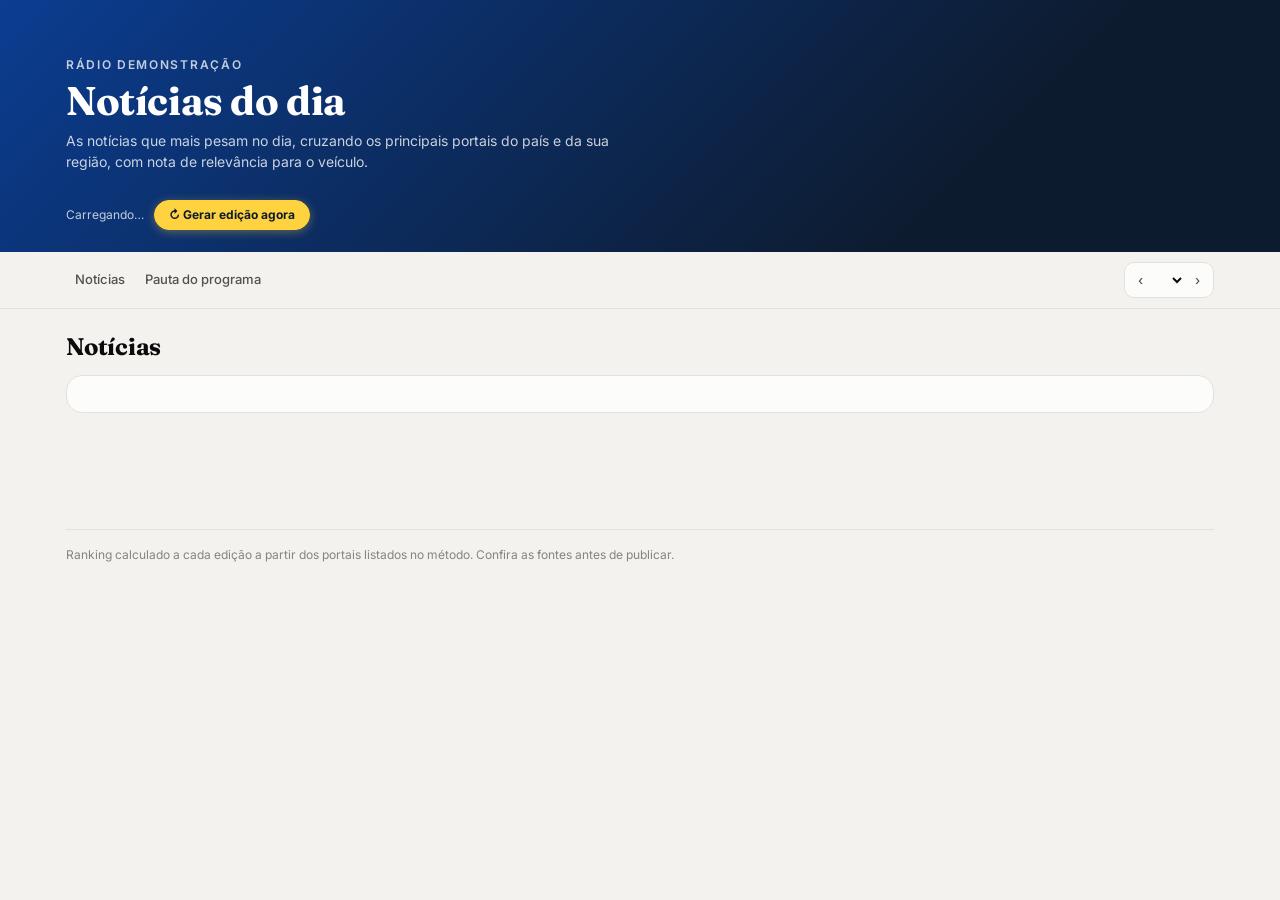
==== site/index.html @ 74e70b9e "Modelo Redação Inteligente: notícias e pauta do programa com login por usuário Co-Authored-By: Claud" ====
<!doctype html>
<html lang="pt-BR">
<head>
<meta charset="utf-8">
<meta name="viewport" content="width=device-width, initial-scale=1">
<meta name="theme-color" content="#0d1b2e">
<title>Notícias</title>
<meta name="robots" content="noindex">
<link rel="preconnect" href="https://fonts.googleapis.com">
<link href="https://fonts.googleapis.com/css2?family=Inter:wght@400;500;600;700;800&family=Fraunces:opsz,wght@9..144,600;9..144,700&display=swap" rel="stylesheet">
<style>
:root{
  color-scheme:light;
  --bg:#f3f2ee; --surface:#fcfcfb; --surface-2:#f6f5f1; --border:#e3e1da;
  --text:#0b0b0b; --text-2:#52514e; --muted:#85847e; --grid:#ebe9e3;
  --s1:#2a78d6; --s2:#eb6834; --s3:#1baf7a; --s4:#4a3aa7; --s5:#eda100;
  --good:#0f7a4c; --good-bg:#e5f4ec; --warn:#9a5b00; --warn-bg:#fbf0dc; --bad:#b4302f; --bad-bg:#fbe6e5;
}
@media (prefers-color-scheme:dark){
  :root:not([data-theme="light"]){
    color-scheme:dark;
    --bg:#111110; --surface:#1a1a19; --surface-2:#222220; --border:#2f2f2c;
    --text:#ffffff; --text-2:#c3c2b7; --muted:#8f8e86; --grid:#2a2a27;
    --s1:#3987e5; --s2:#d95926; --s3:#199e70; --s4:#9085e9; --s5:#c98500;
    --good:#4cc28a; --good-bg:#16291f; --warn:#e3a43c; --warn-bg:#2d2414; --bad:#ef7b7a; --bad-bg:#311a1a;
  }
}
:root[data-theme="dark"]{
  color-scheme:dark;
  --bg:#111110; --surface:#1a1a19; --surface-2:#222220; --border:#2f2f2c;
  --text:#ffffff; --text-2:#c3c2b7; --muted:#8f8e86; --grid:#2a2a27;
  --s1:#3987e5; --s2:#d95926; --s3:#199e70; --s4:#9085e9; --s5:#c98500;
  --good:#4cc28a; --good-bg:#16291f; --warn:#e3a43c; --warn-bg:#2d2414; --bad:#ef7b7a; --bad-bg:#311a1a;
}
*{box-sizing:border-box}
html{scroll-behavior:smooth;scroll-padding-top:64px}
body{margin:0;background:var(--bg);color:var(--text);font:15px/1.5 Inter,system-ui,sans-serif;-webkit-font-smoothing:antialiased}
a{color:inherit}
.hero{position:relative;color:#fff;background:#0d1b2e url(capa.jpg) center 40%/cover no-repeat;isolation:isolate}
.hero::before{content:"";position:absolute;inset:0;background:linear-gradient(180deg,rgba(8,16,30,.35) 0%,rgba(8,16,30,.72) 55%,rgba(8,16,30,.94) 100%);z-index:-1}
.hero-in{max-width:1180px;margin:0 auto;padding:56px 16px 28px;display:grid;grid-template-columns:auto 1fr auto;gap:24px;align-items:end}
.avatar-link{display:inline-block;border-radius:50%;line-height:0;flex-shrink:0;transition:transform .15s}.avatar-link:hover{transform:scale(1.04)}.avatar-link:focus-visible{outline:3px solid #fff;outline-offset:3px}
.avatar{width:128px;height:128px;border-radius:50%;object-fit:cover;border:4px solid rgba(255,255,255,.9);box-shadow:0 10px 30px rgba(0,0,0,.35)}
.who .eyebrow{font-size:12px;letter-spacing:.14em;text-transform:uppercase;opacity:.75;font-weight:600}
.who h1{font:700 40px/1.05 Fraunces,Georgia,serif;margin:6px 0 6px;letter-spacing:-.01em}
.who .handle{display:flex;align-items:center;gap:8px;font-size:15px;opacity:.92}
.badge{display:inline-flex;align-items:center;justify-content:center;width:18px;height:18px;border-radius:50%;background:#3b9cf6}
.badge svg{width:11px;height:11px}
.who .bio{font-size:14px;opacity:.78;margin-top:8px;max-width:560px}
.hero-stats{display:flex;gap:26px;text-align:right}
.hero-stats b{display:block;font-size:26px;font-weight:800;letter-spacing:-.02em;font-variant-numeric:tabular-nums}
.hero-stats span{font-size:12px;opacity:.75}
.hero-meta{max-width:1180px;margin:0 auto;padding:0 16px 22px;font-size:12px;display:flex;flex-wrap:wrap;gap:6px 10px;align-items:center}
.hero-meta #updated{opacity:.75}
.refresh{font:inherit;font-size:12px;font-weight:700;color:#0d1b2e;background:#ffd23f;border:1px solid #ffd23f;border-radius:999px;padding:5px 14px;cursor:pointer;box-shadow:0 2px 10px rgba(255,210,63,.35)}
.refresh:hover{background:#ffe17a;border-color:#ffe17a}
.refresh:disabled{color:rgba(255,255,255,.55);background:transparent;border:1px dashed rgba(255,255,255,.35);box-shadow:none;cursor:wait}
#refresh-st{opacity:.9}
nav{position:sticky;top:0;z-index:20;background:color-mix(in srgb,var(--bg) 88%,transparent);backdrop-filter:blur(10px);-webkit-backdrop-filter:blur(10px);border-bottom:1px solid var(--border)}
.nav-in{max-width:1180px;margin:0 auto;padding:10px 16px;display:flex;gap:10px 14px;align-items:center;justify-content:space-between;flex-wrap:wrap}
.tabs{display:flex;gap:2px;overflow-x:auto;scrollbar-width:none;max-width:100%}
.tabs a{white-space:nowrap;text-decoration:none;font-size:13px;font-weight:500;color:var(--text-2);padding:6px 9px;border-radius:8px}
.tabs a:hover{background:var(--surface);color:var(--text)}
.filters{display:flex;gap:8px;flex-wrap:wrap}
.seg{display:inline-flex;background:var(--surface);border:1px solid var(--border);border-radius:10px;padding:3px}
.seg button{border:0;background:transparent;color:var(--text-2);font:500 13px Inter,sans-serif;padding:5px 10px;border-radius:7px;cursor:pointer}
.seg button[aria-pressed="true"]{background:var(--text);color:var(--surface)}
.wrap{max-width:1180px;margin:0 auto;padding:24px 16px 56px}
section.block{margin-bottom:44px}
.sec-h{display:flex;align-items:baseline;justify-content:space-between;gap:12px;margin:0 0 14px;flex-wrap:wrap}
.sec-h h2{font:700 24px/1.15 Fraunces,Georgia,serif;margin:0;letter-spacing:-.01em}
.sec-h p{margin:0;color:var(--text-2);font-size:13px}
.kpis{display:grid;grid-template-columns:repeat(4,1fr);gap:12px;margin-bottom:12px}
.card{background:var(--surface);border:1px solid var(--border);border-radius:16px;padding:18px;min-width:0}
.kpi .label{font-size:12.5px;color:var(--text-2);font-weight:600}
.kpi .val{font-size:28px;font-weight:800;letter-spacing:-.02em;margin-top:2px;font-variant-numeric:tabular-nums}
.kpi .note{font-size:12px;color:var(--muted);margin-top:4px;line-height:1.4}
.g2{display:grid;grid-template-columns:1.4fr 1fr;gap:12px;margin-bottom:12px}
.g2e{display:grid;grid-template-columns:1fr 1fr;gap:12px;margin-bottom:12px}
.g3{display:grid;grid-template-columns:repeat(3,1fr);gap:12px;margin-bottom:12px}
.card h3{font-size:15px;margin:0 0 2px;font-weight:650}
.card .desc{font-size:12.5px;color:var(--text-2);margin:0 0 10px}
.head{display:flex;justify-content:space-between;align-items:flex-start;gap:8px;flex-wrap:wrap}
.per{display:inline-flex;align-items:center;gap:4px;font-size:11px;font-weight:600;color:var(--text-2);background:var(--surface-2);border:1px solid var(--border);padding:2px 8px;border-radius:999px;white-space:nowrap}
.per.diff{color:var(--warn);background:var(--warn-bg);border-color:transparent}
.per.diff::before{content:"!";font-weight:800}
.def{font-size:11.5px;color:var(--muted);margin-top:8px;line-height:1.45}
.def b{color:var(--text-2);font-weight:600}
.delta{font-size:12px;font-weight:700;margin-top:4px;font-variant-numeric:tabular-nums}
.delta.up{color:var(--good)} .delta.down{color:var(--bad)} .delta.na{color:var(--muted);font-weight:500}
.legend{display:flex;gap:12px;flex-wrap:wrap;font-size:12px;color:var(--text-2);margin:2px 0 8px}
.legend i{display:inline-block;width:10px;height:10px;border-radius:3px;margin-right:5px;vertical-align:-1px}
.legend i.ln{height:3px;border-radius:2px;vertical-align:3px;width:14px}
.legend i.dash{height:0;border-top:2px dashed var(--muted);background:none!important;vertical-align:3px;width:14px;border-radius:0}
svg{display:block;width:100%;height:auto;overflow:visible}
svg text{font:11px Inter,sans-serif;fill:var(--muted)}
.tip{position:fixed;pointer-events:none;background:var(--text);color:var(--surface);font-size:12px;padding:8px 10px;border-radius:8px;opacity:0;transition:opacity .1s;z-index:50;max-width:290px;line-height:1.45}
.callout{font-size:13px;color:var(--text-2);border-top:1px solid var(--border);padding-top:10px;margin-top:10px}
.callout b{color:var(--text)}
.empty{font-size:13px;color:var(--muted);border:1px dashed var(--border);border-radius:12px;padding:18px;text-align:center}
.warnline{font-size:12px;color:var(--warn);margin-top:6px}
.pick{margin-top:10px;padding:12px;border:1px dashed var(--border);border-radius:12px;font-size:13px;color:var(--text-2)}
.pick.on{border-style:solid;background:var(--surface-2);color:var(--text)}
.btn{display:inline-block;margin-top:8px;background:var(--text);color:var(--surface);text-decoration:none;font-weight:600;padding:7px 12px;border-radius:9px;border:0;font-size:13px;cursor:pointer}
.btn.ghost{background:var(--surface);color:var(--text);border:1px solid var(--border)}
.split{display:flex;height:14px;border-radius:5px;overflow:hidden;gap:2px;margin:12px 0 8px}
.today{display:grid;grid-template-columns:repeat(5,1fr);gap:12px;margin-bottom:12px}
/* funnel */
.funnel{display:flex;flex-direction:column;gap:6px}
.fstep{display:grid;grid-template-columns:150px 1fr 110px;gap:10px;align-items:center;font-size:13px}
.fstep .bar{height:26px;border-radius:6px;background:var(--s1);min-width:3px}
.fstep.na .bar{background:repeating-linear-gradient(45deg,var(--grid),var(--grid) 6px,transparent 6px,transparent 12px);border:1px dashed var(--border)}
.fstep b{font-variant-numeric:tabular-nums}
.frate{font-size:12px;color:var(--text-2);padding-left:160px}
.frate b{color:var(--text)}
/* calendar */
.cal{display:grid;grid-template-columns:28px repeat(7,1fr);gap:4px;font-size:11px}
.cal .dh{color:var(--muted);text-align:center;font-weight:600}
.cal .wk{color:var(--muted);font-size:10px;display:flex;align-items:center}
.cell{min-height:44px;border-radius:8px;background:var(--surface-2);border:1px solid var(--border);padding:4px;display:flex;flex-direction:column;justify-content:space-between;cursor:pointer;position:relative}
.cell.out{opacity:.35;cursor:default}
.cell .dn{font-size:10px;color:var(--muted)}
.cell .dots{display:flex;flex-wrap:wrap;gap:2px}
.cell .dots i{width:7px;height:7px;border-radius:2px}
.cell.sel{outline:2px solid var(--text)}
/* tables */
table.t{width:100%;border-collapse:collapse;font-size:13px;font-variant-numeric:tabular-nums}
.t th,.t td{padding:9px 8px;border-bottom:1px solid var(--border);text-align:right;white-space:nowrap}
.t th.l,.t td.l{text-align:left}
.t td.w{white-space:normal;min-width:200px}
.t th{font-size:11px;color:var(--text-2);text-transform:uppercase;letter-spacing:.04em;font-weight:600}
.t.sort th{cursor:pointer;user-select:none}
.t th.on{color:var(--text)}
.t td a{color:var(--text);text-decoration:none;border-bottom:1px solid var(--border)}
.small-n{color:var(--muted)}
.tag{display:inline-block;font-size:11px;font-weight:600;padding:2px 7px;border-radius:6px;border:1px solid var(--border);color:var(--text-2);margin-right:4px;white-space:nowrap}
.tag i{display:inline-block;width:7px;height:7px;border-radius:2px;margin-right:5px}
.tablewrap{overflow-x:auto}
.toolbar{display:flex;gap:8px;flex-wrap:wrap;margin-bottom:12px;align-items:center}
.toolbar input,.toolbar select{font:13px Inter,sans-serif;padding:7px 10px;border-radius:9px;border:1px solid var(--border);background:var(--surface);color:var(--text)}
.toolbar input{flex:1;min-width:160px}
.more{margin-top:12px;text-align:center}
/* analysis */
.ins-grid{display:grid;grid-template-columns:repeat(2,1fr);gap:12px}
.ins{background:var(--surface);border:1px solid var(--border);border-radius:16px;padding:18px;display:flex;flex-direction:column;gap:10px}
.ins-top{display:flex;justify-content:space-between;align-items:flex-start;gap:10px}
.ins h3{margin:0;font-size:16px;font-weight:700}
.pill{font-size:11px;font-weight:700;padding:3px 8px;border-radius:999px;white-space:nowrap}
.pill.good{background:var(--good-bg);color:var(--good)} .pill.warn{background:var(--warn-bg);color:var(--warn)} .pill.bad{background:var(--bad-bg);color:var(--bad)} .pill.neutral{background:var(--surface-2);color:var(--text-2)}
.ins .diag{font-size:14px;color:var(--text-2);margin:0}
.ins .diag b{color:var(--text)}
.ins ol{margin:0;padding-left:20px;font-size:14px}
.ins li{margin:5px 0}
.metric-row{display:flex;gap:16px;flex-wrap:wrap;font-size:12px;color:var(--muted)}
.metric-row b{display:block;font-size:20px;color:var(--text);font-weight:800;font-variant-numeric:tabular-nums}
.plan{display:grid;grid-template-columns:repeat(7,1fr);gap:8px}
.day{background:var(--surface);border:1px solid var(--border);border-radius:14px;padding:12px;font-size:13px}
.day h4{margin:0 0 8px;font-size:12px;text-transform:uppercase;letter-spacing:.06em;color:var(--text-2)}
.slot{border-left:3px solid var(--s1);padding:2px 0 2px 8px;margin:6px 0;line-height:1.35}
.slot small{display:block;color:var(--muted);font-size:11px}
.slot.r{border-color:var(--s2)} .slot.c{border-color:var(--s4)} .slot.s{border-color:var(--s3)}
.limits{display:grid;grid-template-columns:repeat(2,1fr);gap:8px 20px;font-size:13px}
.limits div{padding:8px 0;border-bottom:1px solid var(--border)}
.limits b{display:block}
.limits span{color:var(--text-2);font-size:12.5px}
.sources{font-size:12.5px;color:var(--text-2);margin-top:14px}
.sources a{text-decoration:none;border-bottom:1px dotted var(--muted)}
footer{color:var(--muted);font-size:12px;border-top:1px solid var(--border);padding-top:16px}
@media (max-width:900px){
  .hero-in{grid-template-columns:auto 1fr;padding-top:40px}
  .hero-stats{grid-column:1/-1;justify-content:flex-start;text-align:left}
  .kpis{grid-template-columns:repeat(2,1fr)}
  .today{grid-template-columns:repeat(2,1fr)}
  .g2,.g2e,.g3,.ins-grid,.limits{grid-template-columns:1fr}
  .plan{grid-template-columns:repeat(2,1fr)}
  .fstep{grid-template-columns:110px 1fr 84px}.frate{padding-left:0}
}
@media (max-width:520px){
  .avatar{width:84px;height:84px}
  .who h1{font-size:28px}
  .hero-stats{gap:18px}.hero-stats b{font-size:20px}
  .kpi .val{font-size:22px}
  .cell{min-height:36px}
}

.seg select{border:0;background:transparent;color:var(--text);font:600 13px Inter,sans-serif;padding:5px 6px}
.seg button:disabled{opacity:.3;cursor:default}
.opts{display:grid;grid-template-columns:1fr 1fr;gap:12px}
.opt,.hot{background:var(--surface);border:1px solid var(--border);border-radius:16px;padding:18px;display:flex;flex-direction:column;gap:10px;min-width:0}
.hot{border-left:4px solid var(--bad);margin-bottom:12px}
.opt-h{display:flex;align-items:center;gap:10px;flex-wrap:wrap}
.opt-h h3{margin:0;font-size:17px;font-weight:700;line-height:1.3}
.opt-n{font-size:11px;font-weight:800;letter-spacing:.08em;text-transform:uppercase;color:var(--muted)}
.pills{display:flex;gap:6px;flex-wrap:wrap}
.fact{margin:0;font-size:14.5px;line-height:1.5}
.src{font-size:12.5px;color:var(--text-2)}.src a{color:var(--text-2);text-decoration:none;border-bottom:1px dotted var(--muted)}
.blk{background:var(--surface-2);border:1px solid var(--border);border-radius:12px;padding:10px 12px}
.blk-h{display:flex;justify-content:space-between;align-items:center;gap:8px;font-size:11px;font-weight:700;text-transform:uppercase;letter-spacing:.06em;color:var(--text-2);margin-bottom:6px}
.blk p,.blk ul,.blk ol{margin:0;font-size:14px;line-height:1.5}.blk ul,.blk ol{padding-left:18px}
.blk pre{margin:0;white-space:pre-wrap;font:14px/1.55 Inter,sans-serif;color:var(--text)}
.copy{border:1px solid var(--border);background:var(--surface);color:var(--text);font:600 12px Inter,sans-serif;padding:4px 10px;border-radius:8px;cursor:pointer;white-space:nowrap}
.copy:hover{border-color:var(--text-2)}
.hook{display:grid;grid-template-columns:22px 1fr auto;gap:8px;align-items:start;font-size:14px;padding:6px 0;border-top:1px solid var(--border)}
.hook:first-of-type{border-top:0}.hook b{color:var(--s2)}
.note{font-size:13px;color:var(--text-2);padding:8px 10px;border-radius:10px;background:var(--warn-bg)}
.note.tl{background:var(--good-bg)}
.ag{display:grid;grid-template-columns:70px 1fr;gap:10px;padding:8px 0;border-bottom:1px solid var(--border);font-size:14px}.ag:last-child{border:0}
.ag a{color:var(--text-2);font-size:12.5px}
.time{display:inline-block;background:var(--text);color:var(--surface);border-radius:8px;padding:0 8px;margin-right:6px}
.dot{display:inline-block;width:10px;height:10px;border-radius:3px;margin-right:6px;vertical-align:-1px}
.slot-sec{margin-bottom:36px}
.toast{position:fixed;left:50%;bottom:24px;transform:translateX(-50%) translateY(20px);background:var(--text);color:var(--surface);padding:8px 14px;border-radius:10px;font-size:13px;font-weight:600;opacity:0;transition:.2s;pointer-events:none;z-index:60}
.toast.on{opacity:1;transform:translateX(-50%)}
@media (max-width:900px){.opts{grid-template-columns:1fr}}

.segbar{display:flex;gap:6px;flex-wrap:wrap;margin-top:14px}
.segbar button{border:1px solid var(--border);background:var(--surface);color:var(--text-2);font:600 13px Inter,sans-serif;padding:7px 12px;border-radius:999px;cursor:pointer}
.segbar button.on{background:var(--text);color:var(--surface);border-color:var(--text)}
.segbar small{opacity:.6;font-weight:500}
/* filtros congelados no topo ao rolar */
.fbar{position:sticky;top:var(--navh,58px);z-index:15;background:var(--bg);padding:2px 0 10px;margin-bottom:6px}
.fbar.stuck{border-bottom:1px solid var(--border);box-shadow:0 8px 14px -12px rgba(0,0,0,.45)}
.fbar .segbar{margin-top:8px}
.segbar .sh{display:none}
@media (max-width:760px){
  #segbar{display:grid;grid-template-columns:repeat(3,minmax(0,1fr));gap:6px}
  #segbar button{padding:7px 4px;font-size:12.5px;text-align:center;white-space:nowrap;overflow:hidden;text-overflow:ellipsis}
  #segbar .ln{display:none}#segbar .sh{display:inline}
  #novbar{flex-wrap:nowrap;gap:6px}#novbar button{padding:6px 10px;font-size:12.5px}#novbar .lbl{font-size:12px}}
.xtr{margin-top:14px}.xtr>summary{cursor:pointer;font:700 14px Inter,sans-serif;padding:4px 0;list-style:none}.xtr>summary::-webkit-details-marker{display:none}
.xtr>summary:before{content:"▸ ";color:var(--muted)}.xtr[open]>summary:before{content:"▾ "}
.xt{border-top:1px solid var(--border);padding:12px 0}.xt:first-of-type{border-top:0}
.xt-h{display:flex;gap:8px;align-items:center;flex-wrap:wrap}.xt-h a{font-weight:700;font-size:15px;color:var(--text);text-decoration:none}
.xt p{margin:6px 0;font-size:14px;line-height:1.45}
.xl{display:flex;gap:14px;flex-wrap:wrap}.xl a{font:600 13px Inter,sans-serif;color:var(--s1);text-decoration:none}.xt .uso{color:var(--text-2)}
.pill.info{background:color-mix(in srgb,var(--s1) 14%,transparent);color:var(--s1)}
h3 .pill.nov{display:inline-block;vertical-align:3px;margin-right:8px;cursor:help}
.novbar{margin-top:8px}.novbar .lbl{font:600 12px Inter,sans-serif;color:var(--muted);align-self:center;margin-right:2px}
.news{background:var(--surface);border:1px solid var(--border);border-radius:16px;padding:18px;margin-bottom:12px;display:flex;flex-direction:column;gap:10px}
.news-h{display:flex;gap:14px;align-items:flex-start}
.news h3{margin:6px 0 0;font-size:18px;line-height:1.3}
.rank{font:700 22px Fraunces,Georgia,serif;color:var(--muted);min-width:22px}
.score{font-size:28px;font-weight:800;text-align:right;line-height:1;font-variant-numeric:tabular-nums}
.score small{display:block;font-size:10px;font-weight:600;color:var(--muted);text-transform:uppercase;letter-spacing:.06em;margin-top:2px}
.sum{margin:0;font-size:15px;line-height:1.6}
.outs{display:flex;flex-wrap:wrap;gap:6px;align-items:center;font-size:12.5px}
.out{display:inline-flex;align-items:center;gap:5px;border:1px solid var(--border);border-radius:999px;padding:3px 9px;text-decoration:none;color:var(--text-2)}
.out i{width:8px;height:8px;border-radius:50%}
details summary{cursor:pointer;font-size:12.5px;color:var(--text-2)}
.crits{display:grid;gap:6px;margin-top:8px}
.crit{display:grid;grid-template-columns:190px 1fr 26px;gap:10px;align-items:center;font-size:12.5px}
.crit small{color:var(--muted)}
.cbar{height:8px;background:var(--grid);border-radius:4px;overflow:hidden}.cbar i{display:block;height:100%;background:var(--s1)}
.acts{display:flex;gap:8px;flex-wrap:wrap;align-items:center}
.acts .btn{margin:0}
@media (max-width:600px){.crit{grid-template-columns:1fr 26px}.crit .cbar{grid-column:1/-1;order:3}}
</style>
<link rel="stylesheet" href="estilo.css">
</head>
<body>

<header class="hero">
  <div class="hero-in">
    <div class="who">
      <div class="eyebrow" data-cli="veiculo">Redação</div>
      <h1>Notícias do dia</h1>
      <div class="bio">As notícias que mais pesam no dia, cruzando os principais portais do país e da sua região, com nota de relevância para o veículo.</div>
    </div>
  </div>
  <div class="hero-meta"><span id="updated">Carregando…</span> <button class="refresh" id="refresh" type="button">↻ Gerar edição agora</button> <span id="refresh-st" role="status"></span></div>
</header>

<nav>
  <div class="nav-in">
    <div class="tabs" id="segtabs"><a href="/" class="on" aria-current="page">Notícias</a><a href="pauta.html">Pauta do programa</a></div>
    <div class="filters">
      <div class="seg"><button id="prev" aria-label="Edição anterior">‹</button><select id="ed" aria-label="Escolher edição"></select><button id="next" aria-label="Próxima edição">›</button></div>
    </div>
  </div>
</nav>

<main class="wrap">
  <section class="block">
    <div class="sec-h"><h2 id="ed-title">Notícias</h2><p id="ed-sub"></p></div>
    <div class="card" id="headline"></div>
    <details class="card xtr" id="xtr" open hidden></details>
  </section>
  <div class="fbar" id="fbar"><div class="segbar" id="segbar"></div><div class="segbar novbar" id="novbar"></div></div>
  <section class="block" id="list"></section>
  <section class="block" id="method"></section>
  <footer>Ranking calculado a cada edição a partir dos portais listados no método. Confira as fontes antes de publicar.</footer>
</main>
<div class="toast" id="toast"></div>

<script src="app.js"></script>
<script src="novidade.js?v=1"></script>
<script>
const $=s=>document.querySelector(s);
const esc=s=>String(s??"").replace(/[&<>"]/g,c=>({"&":"&amp;","<":"&lt;",">":"&gt;",'"':"&quot;"}[c]));
const CAMP={direita:["Direita","var(--s1)"],"centro-direita":["Centro-direita","var(--s1)"],centro:["Centro","var(--muted)"],"centro-esquerda":["Centro-esquerda","var(--s2)"],esquerda:["Esquerda","var(--s2)"],estatal:["Estatal","var(--s4)"],internacional:["Internacional","var(--s3)"],rio:["Rio","var(--s5)"],regional:["Regional","var(--s5)"]};
const POS={manchete:"manchete",topo:"topo",secundario:"secundário","secundário":"secundário",editoria:"editoria"};
let CFG,EDS=[],CUR,ED,SEG="top",DONE={},BODIES={},NV={},NF="all",DONEP={};
/* dia da pauta do programa que recebe o item: hoje até 14h; depois, o próximo dia útil */
const progDay=()=>Painel.progDay();
const dBR=s=>s.slice(8,10)+"/"+s.slice(5,7);
const progPedido=it=>((it.segment==="x"?"Assunto em alta no X: "+it.title+". "+(it.summary||""):it.title)+" "+(((it.outlets||[])[0]||{}).url||"")).trim().slice(0,1400);
const NV_JAN=9; /* compara com as 9 edições anteriores (3 dias) */
const label=id=>{const [y,m,d,h]=id.split("-");return`${d}/${m} ${h}`};
function seal(text,cls){return`<span class="pill ${cls}">${text}</span>`}
function scoreColor(v){return v>=8?"var(--good)":v>=6?"var(--warn)":"var(--muted)"}
function card(it,rank){
  const segL=(CFG.segments.find(s=>s.key===it.segment)||{}).label||it.segment;
  const crit=CFG.criteria.map(c=>{const v=it.scores?.[c.key];return`<div class="crit" title="${esc(c.how)}"><span>${esc(c.label)} <small>peso ${c.weight}</small></span><div class="cbar"><i style="width:${(v??0)*10}%"></i></div><b>${v??"–"}</b></div>`}).join("");
  const outs=(it.outlets||[]).map(o=>{const c=CAMP[o.camp]||[o.camp,"var(--muted)"];return`<a class="out" href="${esc(o.url)}" target="_blank" rel="noopener" title="${esc(c[0])}${o.position?" · "+esc(POS[o.position]||o.position):""}"><i style="background:${c[1]}"></i>${esc(o.name)}${o.position==="manchete"?" ★":""}</a>`}).join("");
  const body=`Pedido gerado pela página de Notícias.\n\nEdição: ${ED.id}\nItem: ${it.id}\nTítulo: ${it.title}\nBloco: ${segL}\n\nResumo:\n${it.summary}\n\nFontes:\n${(it.outlets||[]).map(o=>`- ${o.name}: ${o.url}`).join("\n")}\n\nFormato desejado (opcional, apague o que não quiser): imagem, reel, carrossel, stories\nObservação (opcional):\n`;
  BODIES[it.id]=body;
  return`<article class="news" id="n-${esc(it.id)}">
    <div class="news-h"><span class="rank">${rank}</span><div style="flex:1;min-width:0"><div class="pills">${seal(esc(segL),"neutral")}${(ED.x_trends||[]).some(x=>x.item_id===it.id)?`<a class="pill info" href="#xtr" style="text-decoration:none" title="Assunto em alta no X agora">Em alta no X</a>`:""}${it.asymmetry?.flag?seal("Assimetria de cobertura","bad"):""}${DONEP[it.title]?`<a class="pill good" href="pauta.html#${DONEP[it.title]}" style="text-decoration:none">Na pauta do programa ✓</a>`:""}</div><h3>${novPill(it)}${esc(it.title)}</h3></div><div class="score" style="color:${scoreColor(it.score)}">${(it.score??0).toFixed(1).replace(".",",")}<small>nota</small></div></div>
    <p class="sum">${esc(it.summary)}</p>
    ${it.asymmetry?.flag?`<div class="note"><b>Assimetria:</b> ${esc(it.asymmetry.note||"")}</div>`:""}
    <div class="outs"><span class="small-n">${(it.outlets||[]).length} portais:</span>${outs}</div>
    <details><summary>Como a nota foi calculada</summary><div class="crits">${crit}</div></details>
    <div class="acts">${DONEP[it.title]?`<a class="btn ghost" href="pauta.html#${DONEP[it.title]}">Ver na pauta do programa</a>`:`<button class="btn" type="button" data-prog="${esc(it.id)}" title="Entra como primeiro item da pauta do programa de ${dBR(progDay())}">📺 Levar para a pauta do programa</button>`}${done?`<a class="btn ghost" href="pautas-nova.html#sob-demanda">Ver post do Instagram</a>`:(Painel.API?`<button class="btn ghost" type="button" data-pauta="${esc(it.id)}" title="Gera opções de post na aba Conteúdo do Instagram, seção Sob demanda">📲 Post do Instagram</button>`:`<a class="btn ghost" href="${issue}" target="_blank" rel="noopener">📲 Post do Instagram</a>`)}<span class="small-n pst"></span></div>
  </article>`;
}
function novPill(it){const n=NV[it.id];if(!n)return"";
  if(n.desd)return`<span class="pill info nov" title="${esc("Fato novo: "+n.desd)}">Desdobramento</span>`;
  return n.rep?`<span class="pill warn nov" title="Já apareceu hoje em: ${n.eds.map(label).join(", ")}">Repetida · ${n.eds.length+1}ª edição de hoje · desde ${n.eds[0].slice(-3)}</span>`
    :`<span class="pill good nov" title="Primeira vez no painel">Nova</span>`}
async function novidade(){
  NV={};const i=EDS.indexOf(ED.id),prev=EDS.slice(Math.max(0,i-NV_JAN),i).filter(e=>e.slice(0,10)===ED.id.slice(0,10)); /* repetida = só no mesmo dia */
  const old=await Promise.all(prev.map(e=>fetch(`noticias/${e}.json`).then(r=>r.json()).then(j=>({e,items:(j.items||[]).map(x=>({id:x.id,t:NOV.norm(x.title),s:NOV.norm(x.title+" "+String(x.summary||"").slice(0,300))}))})).catch(()=>({e,items:[]}))));
  (ED.items||[]).forEach(it=>{const t=NOV.norm(it.title),s=NOV.norm(it.title+" "+String(it.summary||"").slice(0,300));
    const eds=old.filter(o=>o.items.some(x=>x.id===it.id||NOV.sim(t,x.t)>=.5||NOV.sim(s,x.s)>=.5)).map(o=>o.e);
    NV[it.id]={rep:!it.desdobramento&&eds.length>0,eds,jan:prev.length,desd:it.desdobramento||null}});
}
const LEIT={"favorável à linha do veículo":"good","contrário à linha do veículo":"bad","a favor da direita":"good","ataque à direita":"bad","neutro":"neutral"};
function xItem(x,i){return{id:"x:"+i,title:x.nome,summary:(x.sobre||"")+(x.uso?" Como usar: "+x.uso:""),outlets:[{name:"X (em alta)",url:x.url}],segment:"x"}}
function getItem(id){return (ED.items||[]).find(i=>i.id===id)||(ED.x_trends||[]).map(xItem).find(i=>i.id===id)}
function renderX(){
  const L=ED.x_trends||[],el=$("#xtr");if(!L.length){el.hidden=true;return}el.hidden=false;
  el.innerHTML=`<summary>Em alta no X agora <small class="small-n">(${L.length} assuntos ligados ao veículo)</small></summary>`+L.map((x,i)=>{const it=xItem(x,i),d=progDay();
    BODIES[it.id]=`Pedido gerado pelo painel de Notícias (assunto em alta no X).\n\nEdição: ${ED.id}\nItem: ${it.id}\nTítulo: Em alta no X: ${x.nome}\n\nResumo:\n${it.summary}\n\nFontes:\n- X (busca): ${x.url}\n\nFormato desejado (opcional, apague o que não quiser): imagem, reel, carrossel, stories\nObservação (opcional):\n`;
    const rel=x.item_id&&(ED.items||[]).find(n=>n.id===x.item_id);
    return`<div class="xt"><div class="xt-h"><a href="${esc(x.url)}" target="_blank" rel="noopener">${esc(x.nome)}</a>${x.volume?`<span class="small-n">${Number(x.volume).toLocaleString("pt-BR")} posts</span>`:""}<span class="pill ${LEIT[x.leitura]||"neutral"}">${esc(x.leitura||"")}</span></div>
      <p>${esc(x.sobre||"")}</p>${x.uso?`<p class="uso"><b>Como usar:</b> ${esc(x.uso)}</p>`:""}<p class="xl"><a href="${esc(x.url)}" target="_blank" rel="noopener">Ver no X ↗</a>${(()=>{const f=(x.fonte&&x.fonte.url)?x.fonte:(rel&&(rel.outlets||[])[0]);return f&&f.url?`<a href="${esc(f.url)}" target="_blank" rel="noopener">Ler matéria${f.name?" ("+esc(f.name)+")":""} ↗</a>`:""})()}${rel?`<a href="#n-${esc(rel.id)}" data-goto="${esc(rel.id)}">Ver notícia ligada ↓</a>`:""}</p>${rel?`<p class="small-n">Notícia ligada: ${esc(rel.title)}</p>`:""}
      <div class="acts"><button class="btn" type="button" data-prog="${it.id}" title="Entra como primeiro item da pauta do programa de ${dBR(d)}">📺 Levar para a pauta do programa</button><span class="small-n pst"></span></div></div>`}).join("");
}
function fbarSetup(){const nav=document.querySelector("nav"),fb=$("#fbar");const upd=()=>document.documentElement.style.setProperty("--navh",(nav?Math.round(nav.getBoundingClientRect().height):0)+"px");upd();addEventListener("resize",upd);if(nav&&window.ResizeObserver)new ResizeObserver(upd).observe(nav);
  addEventListener("scroll",()=>{const top=fb.getBoundingClientRect().top,nh=nav?nav.offsetHeight:0;fb.classList.toggle("stuck",top<=nh+1&&scrollY>40)},{passive:true})}
function afterFilter(){const fb=$("#fbar");if(fb.classList.contains("stuck")){const nh=document.querySelector("nav")?.offsetHeight||0;scrollTo({top:$("#list").getBoundingClientRect().top+scrollY-nh-fb.offsetHeight-6})}
}
function render(){
  const items=ED.items||[];
  const segs=[{key:"top",label:"Destaques"},...CFG.segments];
  const SHORT={"Política nacional":"Política","Internacional":"Internac.","Segurança pública":"Segurança","Rio de Janeiro":"Rio","Ciência e tecnologia":"Ciência"};
  $("#segbar").innerHTML=segs.map(s=>{const n=s.key==="top"?(ED.top||[]).length:items.filter(i=>i.segment===s.key).length;return`<button class="${SEG===s.key?"on":""}" data-s="${s.key}" title="${esc(s.label)}"><span class="ln">${esc(s.label)}</span><span class="sh">${esc(SHORT[s.label]||s.label)}</span> <small>${n}</small></button>`}).join("");
  document.querySelectorAll("#segbar button").forEach(b=>b.onclick=()=>{SEG=b.dataset.s;render();afterFilter()});
  const L0=SEG==="top"?(ED.top||[]).map(id=>items.find(i=>i.id===id)).filter(Boolean):items.filter(i=>i.segment===SEG).sort((a,b)=>b.score-a.score);
  const isRep=it=>!!NV[it.id]?.rep,nN=L0.filter(it=>!isRep(it)).length,nR=L0.length-nN;
  const ready=Object.keys(NV).length>0;
  $("#novbar").innerHTML=!ready?`<span class="lbl">Conferindo o que é novo desde as edições anteriores…</span>`:`<span class="lbl">Mostrar:</span>`+[["all","Todas",L0.length],["new","Novas",nN],["rep","Repetidas",nR]].map(([k,t,n])=>`<button class="${NF===k?"on":""}" data-nf="${k}">${t} <small>${n}</small></button>`).join("");
  document.querySelectorAll("#novbar button").forEach(b=>b.onclick=()=>{NF=b.dataset.nf;render();afterFilter()});
  const L=L0.filter(it=>!ready||NF==="all"||(NF==="rep")===isRep(it));
  $("#list").innerHTML=L.length?L.map(it=>card(it,L0.indexOf(it)+1)).join(""):`<div class="empty">${L0.length?(NF==="new"?"Nenhuma notícia nova neste bloco nesta edição.":"Nenhuma notícia repetida neste bloco nesta edição."):"Nenhuma notícia neste bloco nesta edição."}</div>`;
}
function method(){
  const W=CFG.criteria.reduce((s,c)=>s+c.weight,0);
  $("#method").innerHTML=`<div class="sec-h"><h2>Método</h2><p>Parâmetros em noticias/config.json</p></div><div class="card">
  <p class="def" style="margin-top:0">Nota final = média ponderada dos 4 critérios (0 a 10). Resumo de ${CFG.summary_lines} linhas, até ${CFG.items_per_segment} notícias por bloco, mínimo de ${CFG.min_outlets} portais por notícia.</p>
  ${CFG.criteria.map(c=>`<div class="ag"><b>Peso ${c.weight}</b><span><b>${esc(c.label)}</b> (${Math.round(c.weight/W*100)}% da nota). ${esc(c.how)}</span></div>`).join("")}
  <div class="ag"><b>Selo</b><span><b>Assimetria de cobertura.</b> ${esc(CFG.asymmetry.rule)}</span></div>
  <p class="def">Portais monitorados (${CFG.outlets.length}): ${CFG.outlets.map(o=>`${esc(o.name)} <span class="small-n">(${esc(CAMP[o.camp]?.[0]||o.camp)})</span>`).join(", ")}. ${CFG.outlets.filter(o=>o.fetch===false).map(o=>esc(o.name)+" bloqueia leitura automática: entra só quando aparece na busca ou é citado por outro portal, e a ausência dele não pesa na nota nem na assimetria").join(". ")}${CFG.outlets.some(o=>o.fetch===false)?". ":""}A classificação por campo editorial segue a percepção corrente e pode ser ajustada no arquivo de configuração.</p></div>`;
}
async function load(id){
  CUR=id;$("#ed").value=id;const i=EDS.indexOf(id);$("#prev").disabled=i<=0;$("#next").disabled=i>=EDS.length-1;
  try{ED=await fetch(`noticias/${id}.json?`+Date.now()).then(r=>r.json());ED.id=id;
    const g=new Date(ED.generated);$("#ed-title").textContent=`Edição das ${id.slice(-3)} · ${label(id).slice(0,5)}`;
    $("#ed-sub").textContent=`Gerada em ${g.toLocaleDateString("pt-BR",{timeZone:"America/Sao_Paulo"})} às ${g.toLocaleTimeString("pt-BR",{timeZone:"America/Sao_Paulo",hour:"2-digit",minute:"2-digit"})} (Brasília) · ${(ED.items||[]).length} notícias`;
    $("#updated").textContent=$("#ed-sub").textContent;
    $("#headline").innerHTML=`<p style="font-size:16px;font-weight:600;margin:0;line-height:1.45">${esc(ED.headline||"")}</p>`;
    NV={};renderX();render();await novidade();if(CUR===id)render();history.replaceState(null,"","#"+id)}
  catch(e){$("#list").innerHTML=`<div class="empty">Não foi possível carregar a edição ${esc(id)}.</div>`}
}
Painel.pronto.then(()=>Promise.all([fetch("noticias/config.json?"+Date.now()).then(r=>r.json()),fetch("noticias/index.json?"+Date.now()).then(r=>r.ok?r.json():{editions:[]}).catch(()=>({editions:[]}))]).then(([c,ix])=>{
  CFG=c;method();fbarSetup();
  fetch("programa/index.json?"+Date.now()).then(r=>r.json()).then(ix=>Promise.all((ix.days||[]).sort().slice(-3).map(d=>fetch(`programa/${d}.json?`+Date.now()).then(r=>r.json()).then(p=>(p.itens||[]).forEach(x=>{if(x.avulsa&&x.pedido)(ED&&ED.items||[]).forEach(it=>{if(String(x.pedido).includes(it.title))DONEP[it.title]=d})})).catch(()=>{})))).then(()=>{if(ED&&Object.keys(DONEP).length)render()}).catch(()=>{});
  EDS=(ix.editions||[]).sort();
  if(!EDS.length){$("#updated").textContent="A primeira edição sai no próximo horário (6h, 12h ou 19h).";$("#list").innerHTML=`<div class="empty">Nenhuma edição publicada ainda.</div>`;return}
  $("#ed").innerHTML=EDS.slice().reverse().map(e=>`<option value="${e}">${label(e)}</option>`).join("");
  $("#ed").onchange=e=>load(e.target.value);$("#prev").onclick=()=>load(EDS[EDS.indexOf(CUR)-1]);$("#next").onclick=()=>load(EDS[EDS.indexOf(CUR)+1]);
  load(EDS[EDS.length-1]); /* abre sempre a edição mais recente; as anteriores ficam nas setas e na lista */
}));

Painel.wire({btn:document.getElementById("refresh"),st:document.getElementById("refresh-st"),job:"noticias",wf:"noticias.yml",minutes:25,needsClaude:true,
  stamp:()=>fetch("noticias/index.json?"+Date.now(),{cache:"no-store"}).then(r=>r.json()).then(i=>{const e=i.editions[i.editions.length-1];return fetch("noticias/"+e+".json?"+Date.now(),{cache:"no-store"}).then(r=>r.json()).then(x=>e+x.generated)}),
  labels:{running:"Gerando a edição: lendo os portais (10 a 20 minutos)…"}});

/* "Ver notícia ligada": abre o bloco da notícia e rola até ela */
document.addEventListener("click",e=>{const a=e.target.closest("a[data-goto]");if(!a)return;e.preventDefault();
  const it=(ED.items||[]).find(i=>i.id===a.dataset.goto);if(!it)return;
  if(!(SEG==="top"&&(ED.top||[]).includes(it.id)))SEG=it.segment;NF="all";render();
  const el=document.getElementById("n-"+it.id);if(el){el.scrollIntoView({behavior:"smooth",block:"start"});el.style.outline="2px solid var(--s1)";setTimeout(()=>el.style.outline="",2500)}});

/* Pauta do programa com um clique: entra como item avulso no início da pauta */
document.addEventListener("click",async e=>{
  const b=e.target.closest("button[data-prog]");if(!b)return;
  const it=getItem(b.dataset.prog);if(!it)return;
  const st=b.parentElement.querySelector(".pst"),say=t=>{if(st)st.textContent=" "+t};const d=progDay();
  b.disabled=true;say("Enviando…");
  try{await Painel.call("/avulso",{pedido:progPedido(it),data:d,obs:"Veio da página de Notícias."});
    b.textContent="Enviado para o programa ✓";
    say(`Entra no início da pauta do programa de ${dBR(d)} em 3 a 10 minutos (se a pauta estiver sendo gerada, espera ela terminar).`);
  }catch(err){say(err.message);b.disabled=false}
});

</script>
</body>
</html>
---- site/estilo.css ----
/* Complementos comuns: menu do usuário, janela de senha, aviso e cabeçalho com a cor do cliente */
:root{--marca:#0b3d91}
.hero{background:linear-gradient(135deg,var(--marca) 0%,#0d1b2e 75%)!important}
.hero::before{display:none!important}
.hero-in{grid-template-columns:1fr auto!important}
.umenu{position:relative;margin-left:auto}
.ubtn{font:600 14px Inter,sans-serif;background:var(--surface);color:var(--text);border:1px solid var(--border);border-radius:999px;padding:6px 12px;cursor:pointer}
.upop{position:absolute;right:0;top:calc(100% + 6px);min-width:220px;background:var(--surface);border:1px solid var(--border);border-radius:12px;box-shadow:0 12px 30px rgba(0,0,0,.18);padding:6px;z-index:50;display:flex;flex-direction:column}
.upop .uhead{padding:8px 10px;border-bottom:1px solid var(--border);margin-bottom:4px;display:flex;flex-direction:column}
.upop .uhead small{color:var(--muted);font-size:12px}
.upop a,.upop button{font:500 14px Inter,sans-serif;text-align:left;padding:8px 10px;border-radius:8px;background:none;border:0;color:var(--text);text-decoration:none;cursor:pointer}
.upop a:hover,.upop button:hover{background:var(--surface-2)}
.modal{position:fixed;inset:0;background:rgba(0,0,0,.45);display:flex;align-items:center;justify-content:center;z-index:100;padding:16px}
.mbox{background:var(--surface);color:var(--text);border-radius:16px;padding:22px;width:100%;max-width:400px;display:flex;flex-direction:column;gap:10px}
.mbox h3{margin:0;font:700 20px Fraunces,Georgia,serif}
.mbox label{display:flex;flex-direction:column;gap:4px;font-size:13px;font-weight:600;color:var(--text-2)}
.mbox input,.mbox select{font:15px Inter,sans-serif;padding:10px 12px;border:1px solid var(--border);border-radius:10px;background:var(--bg);color:var(--text)}
.merr{color:var(--bad);font-size:13px;min-height:1em;margin:0}
.mact{display:flex;gap:8px;justify-content:flex-end}
.toast{position:fixed;left:50%;bottom:24px;transform:translateX(-50%) translateY(20px);background:var(--text);color:var(--surface);padding:10px 16px;border-radius:999px;font-size:14px;opacity:0;transition:.2s;pointer-events:none;z-index:120}
.toast.on{opacity:1;transform:translateX(-50%)}
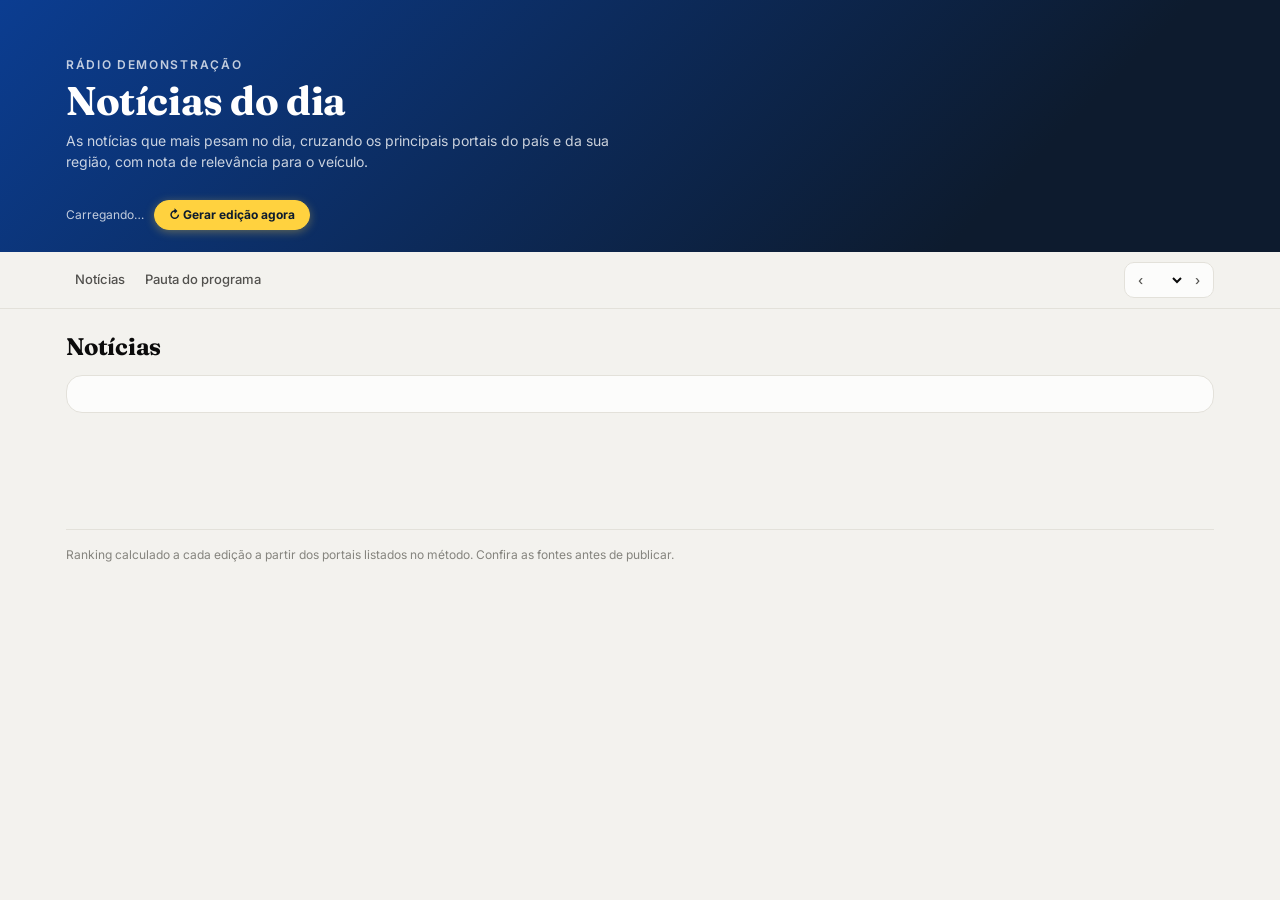
==== commit 2f31e922: "Tela de Configurações para o administrador do cliente, paleta a partir do logo e aplicação automátic" ====
--- a/site/index.html
+++ b/site/index.html
@@ -52,8 +52,8 @@
 .hero-stats span{font-size:12px;opacity:.75}
 .hero-meta{max-width:1180px;margin:0 auto;padding:0 16px 22px;font-size:12px;display:flex;flex-wrap:wrap;gap:6px 10px;align-items:center}
 .hero-meta #updated{opacity:.75}
-.refresh{font:inherit;font-size:12px;font-weight:700;color:#0d1b2e;background:#ffd23f;border:1px solid #ffd23f;border-radius:999px;padding:5px 14px;cursor:pointer;box-shadow:0 2px 10px rgba(255,210,63,.35)}
-.refresh:hover{background:#ffe17a;border-color:#ffe17a}
+.refresh{font:inherit;font-size:12px;font-weight:700;color:var(--sobre-destaque,#0d1b2e);background:var(--destaque,#ffd23f);border:1px solid var(--destaque,#ffd23f);border-radius:999px;padding:5px 14px;cursor:pointer;box-shadow:0 2px 10px rgba(255,210,63,.35)}
+.refresh:hover{filter:brightness(1.06)}
 .refresh:disabled{color:rgba(255,255,255,.55);background:transparent;border:1px dashed rgba(255,255,255,.35);box-shadow:none;cursor:wait}
 #refresh-st{opacity:.9}
 nav{position:sticky;top:0;z-index:20;background:color-mix(in srgb,var(--bg) 88%,transparent);backdrop-filter:blur(10px);-webkit-backdrop-filter:blur(10px);border-bottom:1px solid var(--border)}
@@ -386,7 +386,7 @@
   CFG=c;method();fbarSetup();
   fetch("programa/index.json?"+Date.now()).then(r=>r.json()).then(ix=>Promise.all((ix.days||[]).sort().slice(-3).map(d=>fetch(`programa/${d}.json?`+Date.now()).then(r=>r.json()).then(p=>(p.itens||[]).forEach(x=>{if(x.avulsa&&x.pedido)(ED&&ED.items||[]).forEach(it=>{if(String(x.pedido).includes(it.title))DONEP[it.title]=d})})).catch(()=>{})))).then(()=>{if(ED&&Object.keys(DONEP).length)render()}).catch(()=>{});
   EDS=(ix.editions||[]).sort();
-  if(!EDS.length){$("#updated").textContent="A primeira edição sai no próximo horário (6h, 12h ou 19h).";$("#list").innerHTML=`<div class="empty">Nenhuma edição publicada ainda.</div>`;return}
+  if(!EDS.length){$("#updated").textContent="A primeira edição sai no próximo horário ("+((Painel.cliente&&Painel.cliente.edicoes)||[]).join(", ")+").";$("#list").innerHTML=`<div class="empty">Nenhuma edição publicada ainda.</div>`;return}
   $("#ed").innerHTML=EDS.slice().reverse().map(e=>`<option value="${e}">${label(e)}</option>`).join("");
   $("#ed").onchange=e=>load(e.target.value);$("#prev").onclick=()=>load(EDS[EDS.indexOf(CUR)-1]);$("#next").onclick=()=>load(EDS[EDS.indexOf(CUR)+1]);
   load(EDS[EDS.length-1]); /* abre sempre a edição mais recente; as anteriores ficam nas setas e na lista */
--- a/site/estilo.css
+++ b/site/estilo.css
@@ -1,10 +1,13 @@
 /* Complementos comuns: menu do usuário, janela de senha, aviso e cabeçalho com a cor do cliente */
-:root{--marca:#0b3d91}
-.hero{background:linear-gradient(135deg,var(--marca) 0%,#0d1b2e 75%)!important}
+:root{--marca:#0b3d91;--marca-esc:#0d1b2e;--acento:#a63922;--destaque:#ffd23f;--sobre-destaque:#0d1b2e}
+.hero{background:linear-gradient(135deg,var(--marca) 0%,var(--marca-esc) 78%)!important}
+.hlogo{display:block;max-height:56px;max-width:220px;width:auto;margin:0 0 14px;padding:8px 12px;background:#fff;border-radius:12px;box-shadow:0 4px 18px rgba(0,0,0,.18)}
+@media (max-width:640px){.hlogo{max-height:44px}}
 .hero::before{display:none!important}
 .hero-in{grid-template-columns:1fr auto!important}
 .umenu{position:relative;margin-left:auto}
 .ubtn{font:600 14px Inter,sans-serif;background:var(--surface);color:var(--text);border:1px solid var(--border);border-radius:999px;padding:6px 12px;cursor:pointer}
+.upop[hidden]{display:none!important}
 .upop{position:absolute;right:0;top:calc(100% + 6px);min-width:220px;background:var(--surface);border:1px solid var(--border);border-radius:12px;box-shadow:0 12px 30px rgba(0,0,0,.18);padding:6px;z-index:50;display:flex;flex-direction:column}
 .upop .uhead{padding:8px 10px;border-bottom:1px solid var(--border);margin-bottom:4px;display:flex;flex-direction:column}
 .upop .uhead small{color:var(--muted);font-size:12px}
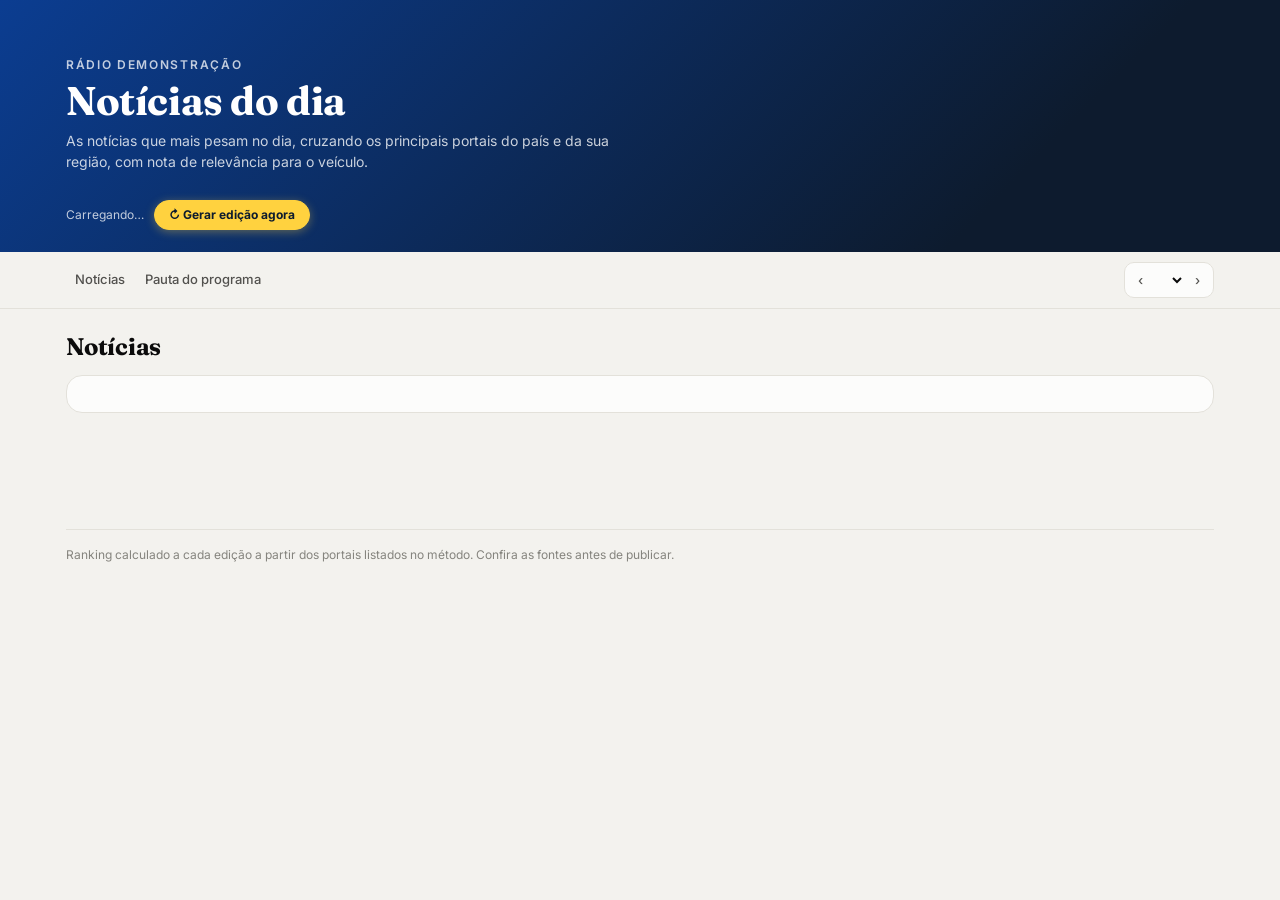
==== commit cbcc2101: "Notícias marcam o que já está na pauta vigente (mesmo fato) ou ligado a um item dela Co-Authored-By:" ====
--- a/site/index.html
+++ b/site/index.html
@@ -297,7 +297,7 @@
 <script>
 const $=s=>document.querySelector(s);
 const esc=s=>String(s??"").replace(/[&<>"]/g,c=>({"&":"&amp;","<":"&lt;",">":"&gt;",'"':"&quot;"}[c]));
-const CAMP={direita:["Direita","var(--s1)"],"centro-direita":["Centro-direita","var(--s1)"],centro:["Centro","var(--muted)"],"centro-esquerda":["Centro-esquerda","var(--s2)"],esquerda:["Esquerda","var(--s2)"],estatal:["Estatal","var(--s4)"],internacional:["Internacional","var(--s3)"],rio:["Rio","var(--s5)"],regional:["Regional","var(--s5)"]};
+const CAMP={outros:["Outros","var(--muted)"],direita:["Direita","var(--s1)"],"centro-direita":["Centro-direita","var(--s1)"],centro:["Centro","var(--muted)"],"centro-esquerda":["Centro-esquerda","var(--s2)"],esquerda:["Esquerda","var(--s2)"],estatal:["Estatal","var(--s4)"],internacional:["Internacional","var(--s3)"],rio:["Rio","var(--s5)"],regional:["Regional","var(--s5)"]};
 const POS={manchete:"manchete",topo:"topo",secundario:"secundário","secundário":"secundário",editoria:"editoria"};
 let CFG,EDS=[],CUR,ED,SEG="top",DONE={},BODIES={},NV={},NF="all",DONEP={};
 /* dia da pauta do programa que recebe o item: hoje até 14h; depois, o próximo dia útil */
@@ -309,18 +309,19 @@
 function seal(text,cls){return`<span class="pill ${cls}">${text}</span>`}
 function scoreColor(v){return v>=8?"var(--good)":v>=6?"var(--warn)":"var(--muted)"}
 function card(it,rank){
+  const NP=naPauta(it);
   const segL=(CFG.segments.find(s=>s.key===it.segment)||{}).label||it.segment;
   const crit=CFG.criteria.map(c=>{const v=it.scores?.[c.key];return`<div class="crit" title="${esc(c.how)}"><span>${esc(c.label)} <small>peso ${c.weight}</small></span><div class="cbar"><i style="width:${(v??0)*10}%"></i></div><b>${v??"–"}</b></div>`}).join("");
   const outs=(it.outlets||[]).map(o=>{const c=CAMP[o.camp]||[o.camp,"var(--muted)"];return`<a class="out" href="${esc(o.url)}" target="_blank" rel="noopener" title="${esc(c[0])}${o.position?" · "+esc(POS[o.position]||o.position):""}"><i style="background:${c[1]}"></i>${esc(o.name)}${o.position==="manchete"?" ★":""}</a>`}).join("");
   const body=`Pedido gerado pela página de Notícias.\n\nEdição: ${ED.id}\nItem: ${it.id}\nTítulo: ${it.title}\nBloco: ${segL}\n\nResumo:\n${it.summary}\n\nFontes:\n${(it.outlets||[]).map(o=>`- ${o.name}: ${o.url}`).join("\n")}\n\nFormato desejado (opcional, apague o que não quiser): imagem, reel, carrossel, stories\nObservação (opcional):\n`;
   BODIES[it.id]=body;
   return`<article class="news" id="n-${esc(it.id)}">
-    <div class="news-h"><span class="rank">${rank}</span><div style="flex:1;min-width:0"><div class="pills">${seal(esc(segL),"neutral")}${(ED.x_trends||[]).some(x=>x.item_id===it.id)?`<a class="pill info" href="#xtr" style="text-decoration:none" title="Assunto em alta no X agora">Em alta no X</a>`:""}${it.asymmetry?.flag?seal("Assimetria de cobertura","bad"):""}${DONEP[it.title]?`<a class="pill good" href="pauta.html#${DONEP[it.title]}" style="text-decoration:none">Na pauta do programa ✓</a>`:""}</div><h3>${novPill(it)}${esc(it.title)}</h3></div><div class="score" style="color:${scoreColor(it.score)}">${(it.score??0).toFixed(1).replace(".",",")}<small>nota</small></div></div>
+    <div class="news-h"><span class="rank">${rank}</span><div style="flex:1;min-width:0"><div class="pills">${seal(esc(segL),"neutral")}${(ED.x_trends||[]).some(x=>x.item_id===it.id)?`<a class="pill info" href="#xtr" style="text-decoration:none" title="Assunto em alta no X agora">Em alta no X</a>`:""}${it.asymmetry?.flag?seal("Assimetria de cobertura","bad"):""}${NP?`<a class="pill ${NP.forte?"good":"info"}" href="pauta.html#${NP.dia}" style="text-decoration:none" title="Item ${NP.n} da pauta: ${esc(NP.titulo)}">${NP.forte?`✓ Na pauta de ${dBR(NP.dia)} · item ${NP.n}`:`Ligada ao item ${NP.n} da pauta`}</a>`:""}</div><h3>${novPill(it)}${esc(it.title)}</h3></div><div class="score" style="color:${scoreColor(it.score)}">${(it.score??0).toFixed(1).replace(".",",")}<small>nota</small></div></div>
     <p class="sum">${esc(it.summary)}</p>
     ${it.asymmetry?.flag?`<div class="note"><b>Assimetria:</b> ${esc(it.asymmetry.note||"")}</div>`:""}
     <div class="outs"><span class="small-n">${(it.outlets||[]).length} portais:</span>${outs}</div>
     <details><summary>Como a nota foi calculada</summary><div class="crits">${crit}</div></details>
-    <div class="acts">${DONEP[it.title]?`<a class="btn ghost" href="pauta.html#${DONEP[it.title]}">Ver na pauta do programa</a>`:`<button class="btn" type="button" data-prog="${esc(it.id)}" title="Entra como primeiro item da pauta do programa de ${dBR(progDay())}">📺 Levar para a pauta do programa</button>`}${done?`<a class="btn ghost" href="pautas-nova.html#sob-demanda">Ver post do Instagram</a>`:(Painel.API?`<button class="btn ghost" type="button" data-pauta="${esc(it.id)}" title="Gera opções de post na aba Conteúdo do Instagram, seção Sob demanda">📲 Post do Instagram</button>`:`<a class="btn ghost" href="${issue}" target="_blank" rel="noopener">📲 Post do Instagram</a>`)}<span class="small-n pst"></span></div>
+    <div class="acts">${NP&&NP.forte?`<a class="btn ghost" href="pauta.html#${NP.dia}">Ver na pauta do programa</a>`:`<button class="btn" type="button" data-prog="${esc(it.id)}" title="Entra como primeiro item da pauta do programa de ${dBR(progDay())}">📺 Levar para a pauta do programa</button>`}<span class="small-n pst"></span></div>
   </article>`;
 }
 function novPill(it){const n=NV[it.id];if(!n)return"";
@@ -351,6 +352,7 @@
 function afterFilter(){const fb=$("#fbar");if(fb.classList.contains("stuck")){const nh=document.querySelector("nav")?.offsetHeight||0;scrollTo({top:$("#list").getBoundingClientRect().top+scrollY-nh-fb.offsetHeight-6})}
 }
 function render(){
+  if(ED&&PAUTA){const n=(ED.items||[]).filter(i=>(naPauta(i)||{}).forte).length,h=$("#headline");let e=$("#napauta");if(!e&&h){e=document.createElement("p");e.id="napauta";e.className="small-n";e.style.margin="8px 0 0";h.appendChild(e)}if(e)e.innerHTML=n?`✓ ${n} ${n>1?"notícias desta edição já estão":"notícia desta edição já está"} na <a href="pauta.html#${PAUTA.dia}">pauta de ${dBR(PAUTA.dia)}</a>.`:`Nenhuma notícia desta edição está na <a href="pauta.html#${PAUTA.dia}">pauta de ${dBR(PAUTA.dia)}</a> ainda.`}
   const items=ED.items||[];
   const segs=[{key:"top",label:"Destaques"},...CFG.segments];
   const SHORT={"Política nacional":"Política","Internacional":"Internac.","Segurança pública":"Segurança","Rio de Janeiro":"Rio","Ciência e tecnologia":"Ciência"};
@@ -372,6 +374,33 @@
   <div class="ag"><b>Selo</b><span><b>Assimetria de cobertura.</b> ${esc(CFG.asymmetry.rule)}</span></div>
   <p class="def">Portais monitorados (${CFG.outlets.length}): ${CFG.outlets.map(o=>`${esc(o.name)} <span class="small-n">(${esc(CAMP[o.camp]?.[0]||o.camp)})</span>`).join(", ")}. ${CFG.outlets.filter(o=>o.fetch===false).map(o=>esc(o.name)+" bloqueia leitura automática: entra só quando aparece na busca ou é citado por outro portal, e a ausência dele não pesa na nota nem na assimetria").join(". ")}${CFG.outlets.some(o=>o.fetch===false)?". ":""}A classificação por campo editorial segue a percepção corrente e pode ser ajustada no arquivo de configuração.</p></div>`;
 }
+/* Pauta vigente: a do próximo programa (ou a mais recente antes dele). Uma notícia "está na pauta" quando
+   foi pedida como item avulso, quando compartilha matéria (link) com um item, ou quando o título é o mesmo fato. */
+let PAUTA=null;
+const urlN=u=>{try{const x=new URL(u);return (x.hostname.replace(/^www\./,"")+x.pathname.replace(/\/$/,"")).toLowerCase()}catch(e){return ""}};
+async function carregaPauta(){
+  try{const ix=await fetch("programa/index.json?"+Date.now()).then(r=>r.json());const dias=(ix.days||[]).sort();if(!dias.length)return;
+    const alvo=Painel.progDay(),d=dias.filter(x=>x<=alvo).pop()||dias[dias.length-1];
+    const p=await fetch(`programa/${d}.json?`+Date.now()).then(r=>r.json());
+    PAUTA={dia:d,itens:(p.itens||[]).map((x,i)=>({n:i+1,titulo:x.titulo,ped:String(x.pedido||""),t:NOV.norm((x.titulo||"")+" "+(x.subtitulo||"")),r:NOV.norm((x.titulo||"")+" "+(x.resumo||"")),urls:new Set((x.fontes||[]).map(f=>urlN(f.url)).filter(Boolean))}))};
+    if(ED)render()}catch(e){}
+}
+function naPauta(it){
+  if(!PAUTA)return null;
+  const tt=NOV.norm(it.title),ts=NOV.norm(it.title+" "+String(it.summary||"").slice(0,400)),us=new Set((it.outlets||[]).map(o=>urlN(o.url)).filter(Boolean));
+  const com=(a,b)=>{let n=0;a.forEach(w=>{if(b.has(w))n++});return n};
+  let rel=null;
+  for(const x of PAUTA.itens){
+    // mesmo fato: pedido como item avulso, ou título equivalente
+    if(x.ped&&(x.ped.includes(it.title)||x.ped.includes(it.id)))return {...x,dia:PAUTA.dia,forte:true};
+    const ct=com(tt,x.t),url=[...us].some(u=>x.urls.has(u));
+    if((NOV.sim(tt,x.t)>=0.4&&ct>=3)||(url&&ct>=3))return {...x,dia:PAUTA.dia,forte:true};
+    // assunto ligado: mesma matéria entre as fontes, ou resumo muito parecido
+    if(!rel&&url)rel=x;
+    if(!rel&&NOV.sim(ts,x.r)>=0.5&&com(ts,x.r)>=6)rel=x;
+  }
+  return rel?{...rel,dia:PAUTA.dia,forte:false}:null;
+}
 async function load(id){
   CUR=id;$("#ed").value=id;const i=EDS.indexOf(id);$("#prev").disabled=i<=0;$("#next").disabled=i>=EDS.length-1;
   try{ED=await fetch(`noticias/${id}.json?`+Date.now()).then(r=>r.json());ED.id=id;
@@ -380,11 +409,11 @@
     $("#updated").textContent=$("#ed-sub").textContent;
     $("#headline").innerHTML=`<p style="font-size:16px;font-weight:600;margin:0;line-height:1.45">${esc(ED.headline||"")}</p>`;
     NV={};renderX();render();await novidade();if(CUR===id)render();history.replaceState(null,"","#"+id)}
-  catch(e){$("#list").innerHTML=`<div class="empty">Não foi possível carregar a edição ${esc(id)}.</div>`}
+  catch(e){console.error("edicao",e);$("#list").innerHTML=`<div class="empty">Não foi possível carregar a edição ${esc(id)}.</div>`}
 }
 Painel.pronto.then(()=>Promise.all([fetch("noticias/config.json?"+Date.now()).then(r=>r.json()),fetch("noticias/index.json?"+Date.now()).then(r=>r.ok?r.json():{editions:[]}).catch(()=>({editions:[]}))]).then(([c,ix])=>{
   CFG=c;method();fbarSetup();
-  fetch("programa/index.json?"+Date.now()).then(r=>r.json()).then(ix=>Promise.all((ix.days||[]).sort().slice(-3).map(d=>fetch(`programa/${d}.json?`+Date.now()).then(r=>r.json()).then(p=>(p.itens||[]).forEach(x=>{if(x.avulsa&&x.pedido)(ED&&ED.items||[]).forEach(it=>{if(String(x.pedido).includes(it.title))DONEP[it.title]=d})})).catch(()=>{})))).then(()=>{if(ED&&Object.keys(DONEP).length)render()}).catch(()=>{});
+  carregaPauta();
   EDS=(ix.editions||[]).sort();
   if(!EDS.length){$("#updated").textContent="A primeira edição sai no próximo horário ("+((Painel.cliente&&Painel.cliente.edicoes)||[]).join(", ")+").";$("#list").innerHTML=`<div class="empty">Nenhuma edição publicada ainda.</div>`;return}
   $("#ed").innerHTML=EDS.slice().reverse().map(e=>`<option value="${e}">${label(e)}</option>`).join("");
--- a/site/estilo.css
+++ b/site/estilo.css
@@ -7,11 +7,14 @@
 .hero-in{grid-template-columns:1fr auto!important}
 .umenu{position:relative;margin-left:auto}
 .ubtn{font:600 14px Inter,sans-serif;background:var(--surface);color:var(--text);border:1px solid var(--border);border-radius:999px;padding:6px 12px;cursor:pointer}
-.upop[hidden]{display:none!important}
-.upop{position:absolute;right:0;top:calc(100% + 6px);min-width:220px;background:var(--surface);border:1px solid var(--border);border-radius:12px;box-shadow:0 12px 30px rgba(0,0,0,.18);padding:6px;z-index:50;display:flex;flex-direction:column}
+.upop[hidden],.ufundo[hidden]{display:none!important}
+.upop{position:fixed;width:240px;background:var(--surface);color:var(--text);border:1px solid var(--border);border-radius:12px;box-shadow:0 12px 30px rgba(0,0,0,.25);padding:6px;z-index:90;display:flex;flex-direction:column}
+.upop.sheet{left:0!important;right:0;bottom:0;top:auto!important;width:auto;border-radius:18px 18px 0 0;padding:8px 10px calc(14px + env(safe-area-inset-bottom));box-shadow:0 -10px 30px rgba(0,0,0,.35)}
+.upop.sheet a,.upop.sheet button{font-size:17px;padding:14px 12px}
+.ufundo{position:fixed;inset:0;background:rgba(0,0,0,.45);z-index:89}
 .upop .uhead{padding:8px 10px;border-bottom:1px solid var(--border);margin-bottom:4px;display:flex;flex-direction:column}
 .upop .uhead small{color:var(--muted);font-size:12px}
-.upop a,.upop button{font:500 14px Inter,sans-serif;text-align:left;padding:8px 10px;border-radius:8px;background:none;border:0;color:var(--text);text-decoration:none;cursor:pointer}
+.upop a,.upop button{display:block;width:100%;font:500 14px Inter,sans-serif;text-align:left;padding:8px 10px;border-radius:8px;background:none;border:0;color:var(--text);text-decoration:none;cursor:pointer}
 .upop a:hover,.upop button:hover{background:var(--surface-2)}
 .modal{position:fixed;inset:0;background:rgba(0,0,0,.45);display:flex;align-items:center;justify-content:center;z-index:100;padding:16px}
 .mbox{background:var(--surface);color:var(--text);border-radius:16px;padding:22px;width:100%;max-width:400px;display:flex;flex-direction:column;gap:10px}
